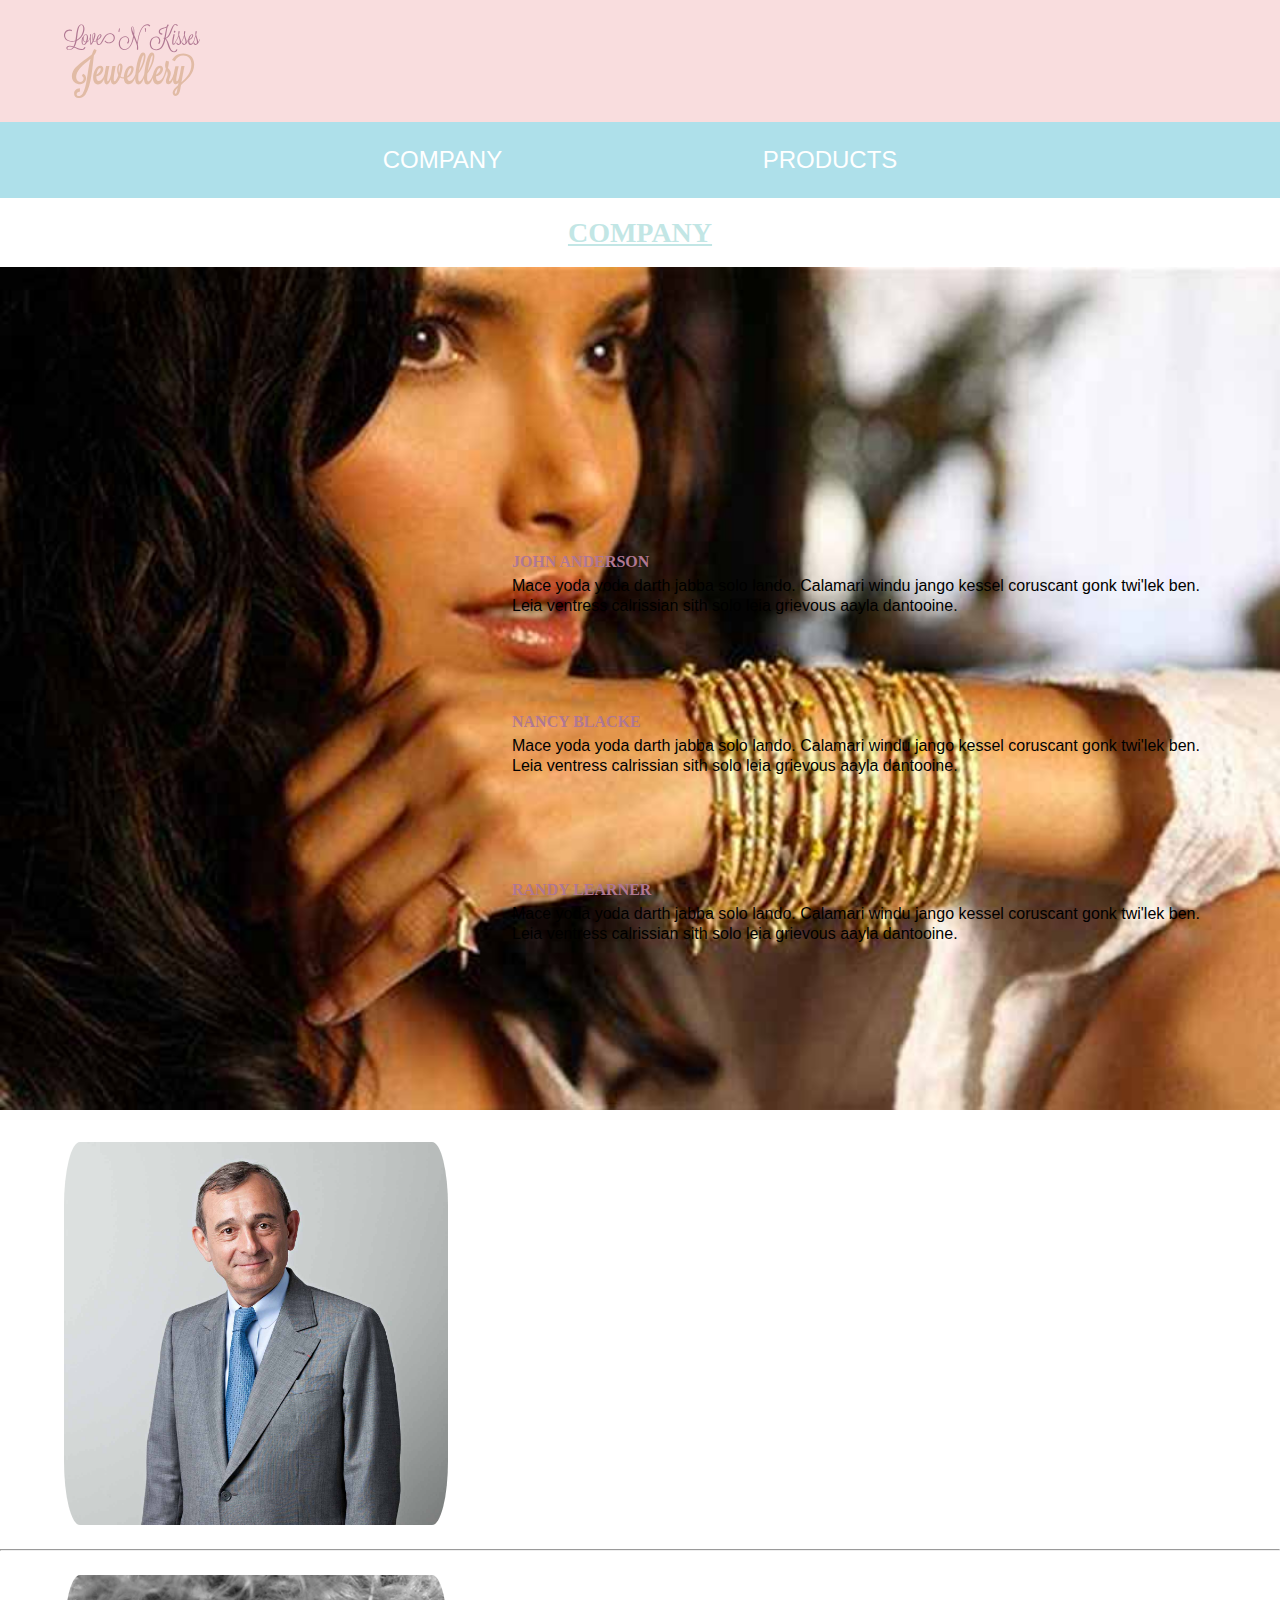
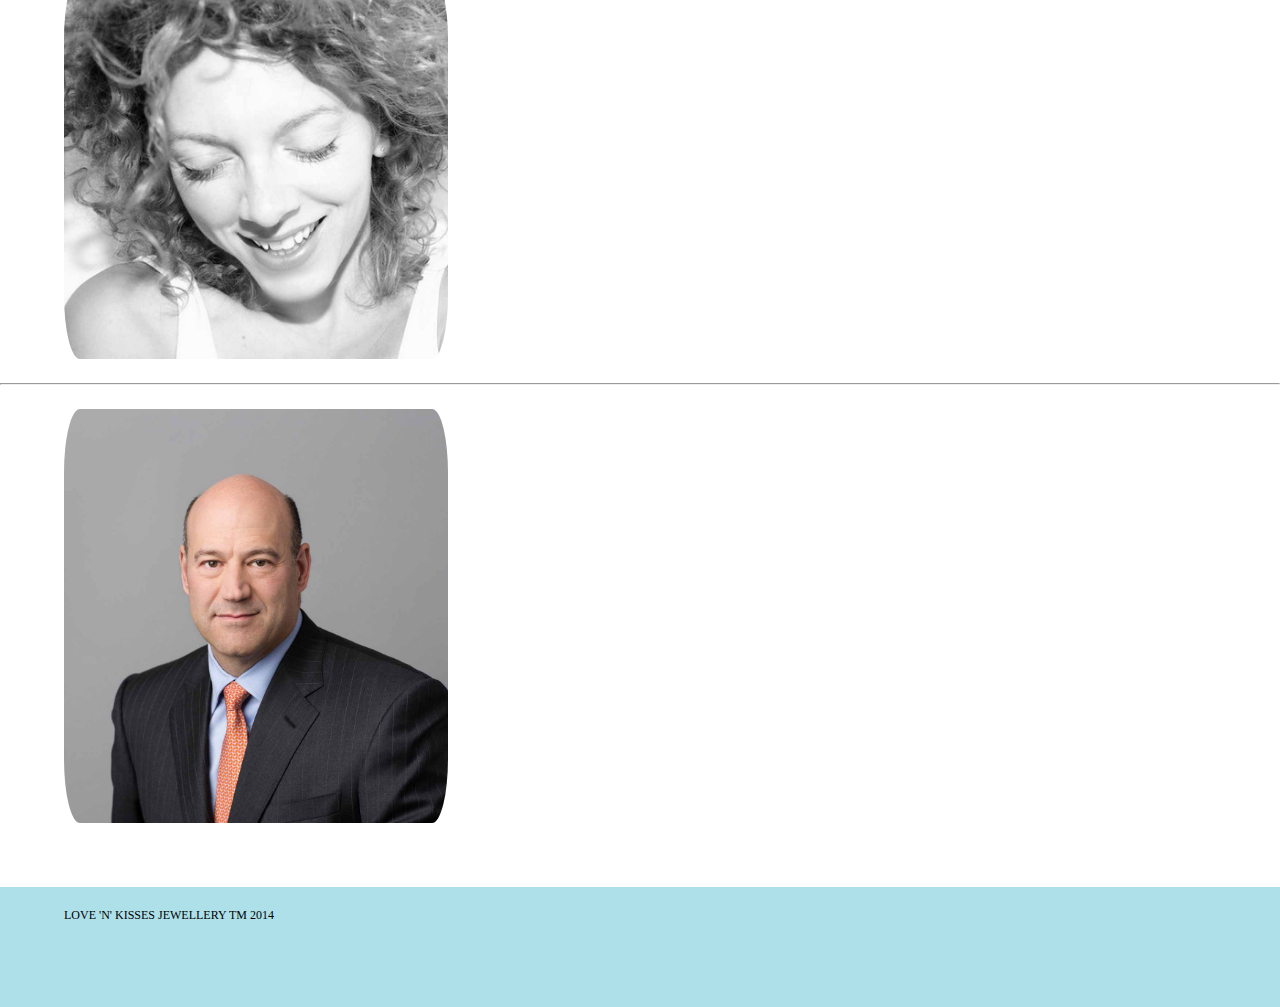
==== company.html @ fb837c87 "CSS and HTML made" ====
<!DOCTYPE html>
<html lang="en-ca">
<head>
	<meta charset="utf-8">
	<title>LOVE 'N' KISSES JEWELLERY</title>
	<meta name="viewport" content="width=device-width,initial-scale=1">
    <link href="css/general.css" rel="stylesheet">
</head>
<body>
    
    <header>
        <a href="index.html">
            <img src="images/lavinskas-logo.svg" alt="logo" class="logo">
        </a>
        
        <nav class="nav-top">
            <ul>
                <li><a href="company.html">COMPANY</a></li>
                <li><a href="products.html">PRODUCTS</a></li>
            </ul>
        </nav>
    </header>
    
    <article>
    
        <h1>COMPANY</h1>
        
        <figure>
            <a>
                <img src="images/lnk20.jpg" alt="girl wearing bracelets">
            </a>
        </figure>     
        
        <p class="andersonname">JOHN ANDERSON</p>
        
         <a>
            <img src="images/lnk21.jpg" alt="Man" class="anderson">
        </a>
        
        <p class="andersonp">Mace yoda yoda darth jabba solo lando. Calamari windu jango kessel coruscant gonk twi'lek ben. Leia ventress calrissian sith solo leia grievous aayla dantooine. </p>
        
     <hr>
        
        <p class="blackename">NANCY BLACKE</p>
        
         <a>
            <img src="images/lnk23.jpg" alt="Woman" class="blacke">
        </a>
        
        <p class="blackep">Mace yoda yoda darth jabba solo lando. Calamari windu jango kessel coruscant gonk twi'lek ben. Leia ventress calrissian sith solo leia grievous aayla dantooine. </p>
        
     <hr>
        
        <p class="learnername">RANDY LEARNER</p>
        
         <a>
            <img src="images/lnk22.jpg" alt="Man" class="learner">
        </a>
        
        <p class="learnerp">Mace yoda yoda darth jabba solo lando. Calamari windu jango kessel coruscant gonk twi'lek ben. Leia ventress calrissian sith solo leia grievous aayla dantooine. </p>
        
    </article>
    
    <footer>
           <nav class="nav-bottom">
            LOVE 'N' KISSES JEWELLERY TM 2014
        </nav>  
    </footer>
</body>
</html>
---- css/general.css ----
@charset "utf-8";

@-moz-viewport { width: device-width; scale: 1; }
@-ms-viewport { width: device-width; scale: 1; }
@-o-viewport { width: device-width; scale: 1; }
@-webkit-viewport { width: device-width; scale: 1; }
@viewport { width: device-width; scale: 1; }

* {
	-moz-box-sizing: border-box;
	-webkit-box-sizing: border-box;
	box-sizing: border-box;
}

html {
	-moz-text-size-adjust: 100%;
	-ms-text-size-adjust: 100%;
	-webkit-text-size-adjust: 100%;
	text-size-adjust: 100%;
    
    font-size: 100%;
}

img {
	width: 100%;
    display: block;
}

p {
    font-family: 'Ruluko', helvetica, arial, sans-serif;
    line-height: 1.25rem;
} 

h1 {
    text-align: center;
    margin: 3rem, 0;
    color: #C2E6E5;
    font-family: 'Playfair Display SC', georgia, times, serif;
    font-weight: bold;
    font-size: 1.75rem;
    text-decoration: underline;
}

body {
    margin: 0;
    padding: 0;
}

header {
    background-color: #f9ddde;
}

.wing ring {
    padding: 0;
}

.logo {
    width: 8.5rem;
    height: auto;
    float: left;
    margin: 1.5rem 5%
}

.nav-top {
    clear: both;
}

.nav-top ul {
    margin: 0;
    padding: 0;
    background-color: #aee0ea;
    text-align: center;
    font-family: 'Ruluko', helvetica, arial, sans-serif;
}

.nav-top li {
    margin: 0;
    padding: 0;
    display: inline;
}

.nav-top a,
.nav-top a:link,
.nav-top a:visited {
    display: inline-block;
    margin: 0;
    padding: 1.5rem 10%;
    color: white;
    font-size: 1.5rem;
    text-decoration: none;
}

p {
    margin: 0;
    padding: 1rem 5%;
}

figure {
    margin: 0 auto 1rem;
    width: 100%;
}

footer {
    margin-top: 3rem;
    padding: 1rem 5% 5rem;
    background-color: #aee0ea;
}

.nav-bottom {
    color: black;
    font-size: .75rem;
    line-height: 1.5rem;
}

hr {
    color: #c2e6e5;
}

.store {
    margin: 2rem;
    padding: 0;
    width: 80%;
}
    
.anderson {
    width: 40%;
    border-radius: 5rem;
    margin: 0;
    padding: 1rem 5%;;
}

.learner {
    width: 40%;
    border-radius: 5rem;
    margin: 0;
    padding: 1rem 5%;;
}

.blacke {
    width: 40%;
    border-radius: 5rem;
    margin: 0;
    padding: 1rem 5%;
}

.andersonp {
    position: absolute;
    left: 35%;
    top: 35rem;
}

.andersonname {
    position: absolute;
    left: 35%;
    top: 33.5rem;
    font-family: 'Playfair Display SC', georgia, times, serif;
    font-weight: bold;
    color: #b07792;
}

.blackep {
    position: absolute;
    left: 35%;
    top: 45rem;
}

.blackename{
    position: absolute;
    left: 35%;
    top: 43.5rem;
    font-family: 'Playfair Display SC', georgia, times, serif;
    font-weight: bold;
    color: #b07792;
}

.learnerp {
    position: absolute;
    left: 35%;
    top: 55.5rem;
}

.learnername{
    position: absolute;
    left: 35%;
    top: 54rem;
    font-family: 'Playfair Display SC', georgia, times, serif;
    font-weight: bold;
    color: #b07792;
}

.products1 {
    font-family: 'Playfair Display SC', georgia, times, serif;
    font-weight: bold;
    color: #b07792; 
}

.products2 {
    font-family: 'Playfair Display SC', georgia, times, serif;
    font-weight: bold;
    color: #b07792; 
}

.products3 {
    font-family: 'Playfair Display SC', georgia, times, serif;
    font-weight: bold;
    color: #b07792; 
}

.products4 {
    font-family: 'Playfair Display SC', georgia, times, serif;
    font-weight: bold;
    color: #b07792; 
}

.products5 {
    font-family: 'Playfair Display SC', georgia, times, serif;
    font-weight: bold;
    color: #b07792; 
}

.products6 {
    font-family: 'Playfair Display SC', georgia, times, serif;
    font-weight: bold;
    color: #b07792; 
}

.n1 {
    width: 30%;
    
}

.n2 {
    width: 30%;
    position: absolute;
    left: 35%;
    top: 20.8rem;
}

.n3 {
    width: 30%;
    position: absolute;
    left: 70%;
    top: 20.8rem;
}

.b1 {
    width: 30%;
}

.b2 {
    width: 30%;
    position: absolute;
    left: 35%;
    top: 31.3rem;
}

.b3 {
    width: 30%;
    position: absolute;
    left: 70%;
    top: 31.3rem;
}

.c1 {
    width: 30%;
}

.c2 {
    width: 30%;
    position: absolute;
    left: 35%;
    top: 41.8rem;
}

.c3 {
    width: 30%;
    position: absolute;
    left: 70%;
    top: 41.8rem;
}

.r1 {
    width: 30%;
}

.r2 {
    width: 30%;
    position: absolute;
    left: 35%;
    top: 52.3rem;
}

.r3 {
    width: 30%;
    position: absolute;
    left: 70%;
    top: 52.3rem;
}

.e1 {
    width: 30%;
}

.e2 {
    width: 30%;
    position: absolute;
    left: 35%;
    top: 62.8rem;
}

.e3 {
    width: 30%;
    position: absolute;
    left: 70%;
    top: 62.8rem;
}

.br1 {
    width: 30%;
}

.br2 {
    width: 30%;
    position: absolute;
    left: 35%;
    top: 73.3rem;
}

.br3 {
    width: 30%;
    position: absolute;
    left: 70%;
    top: 73.3rem;
}
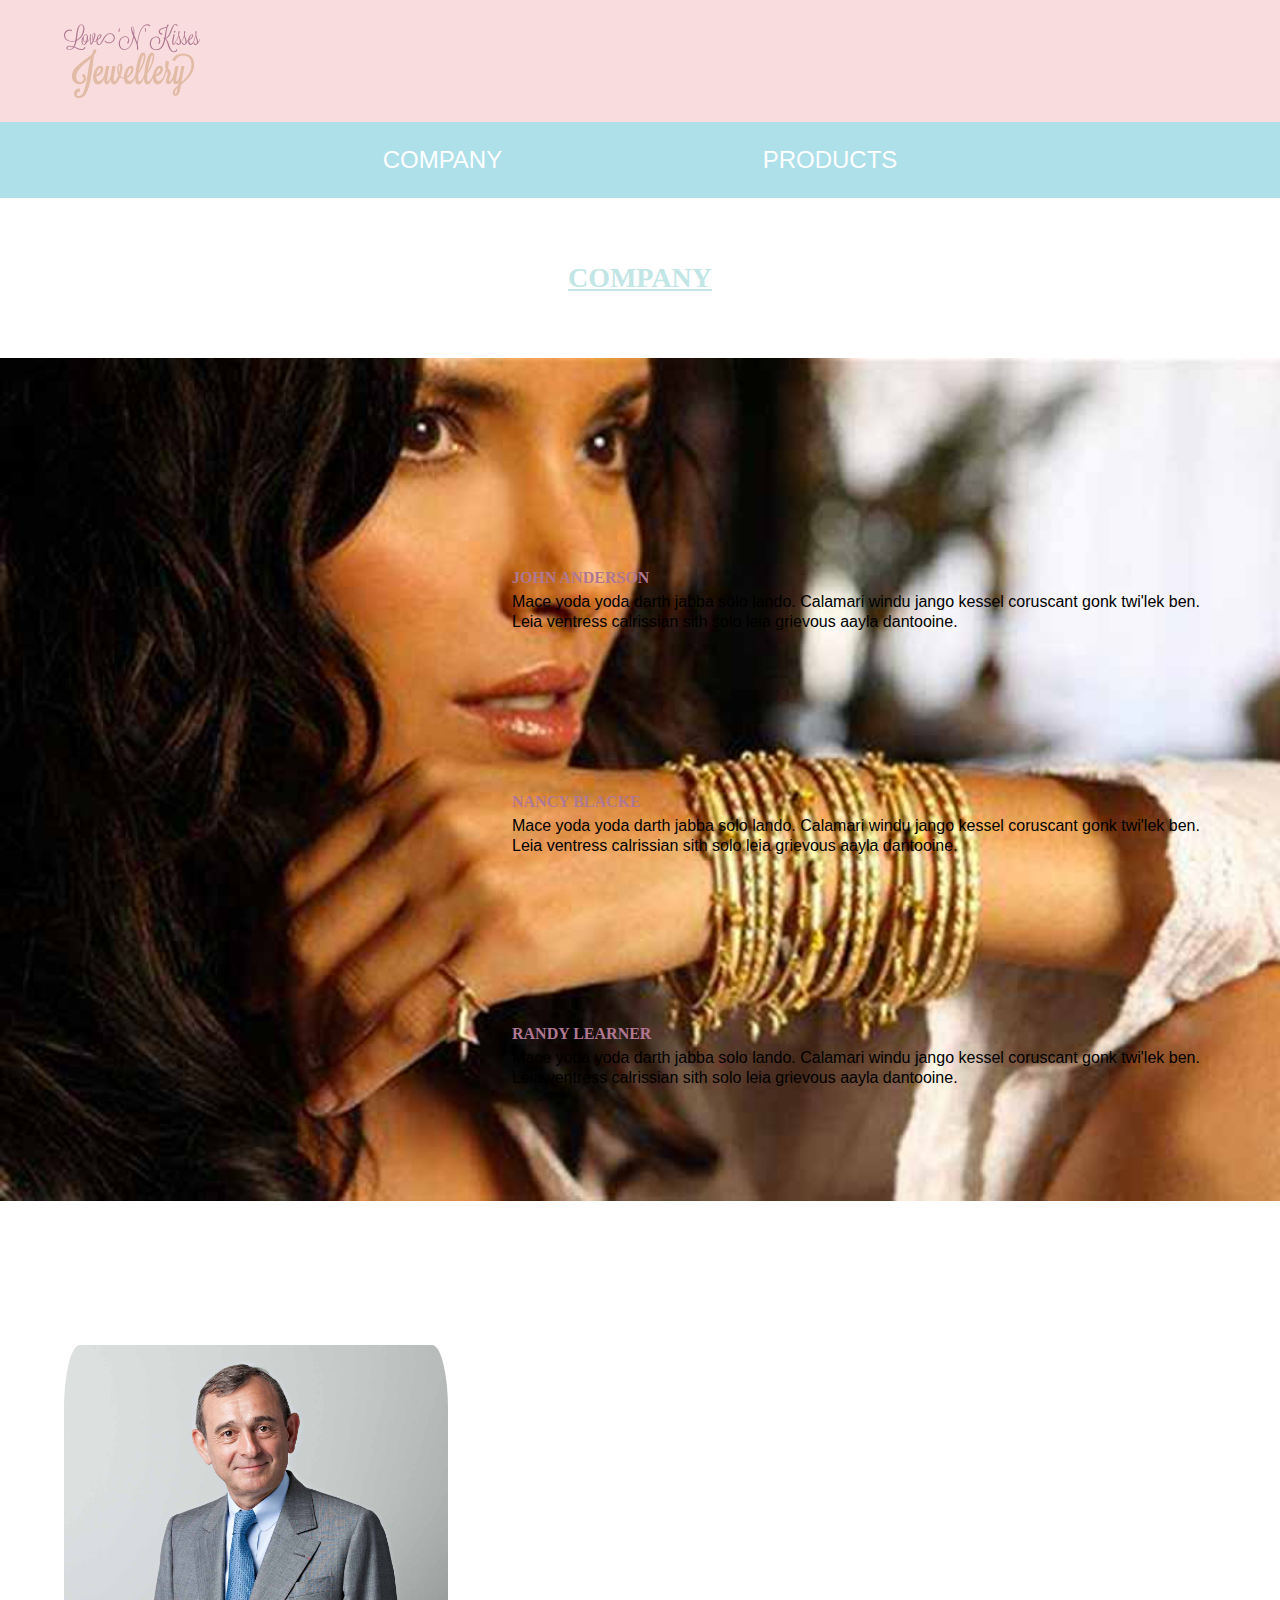
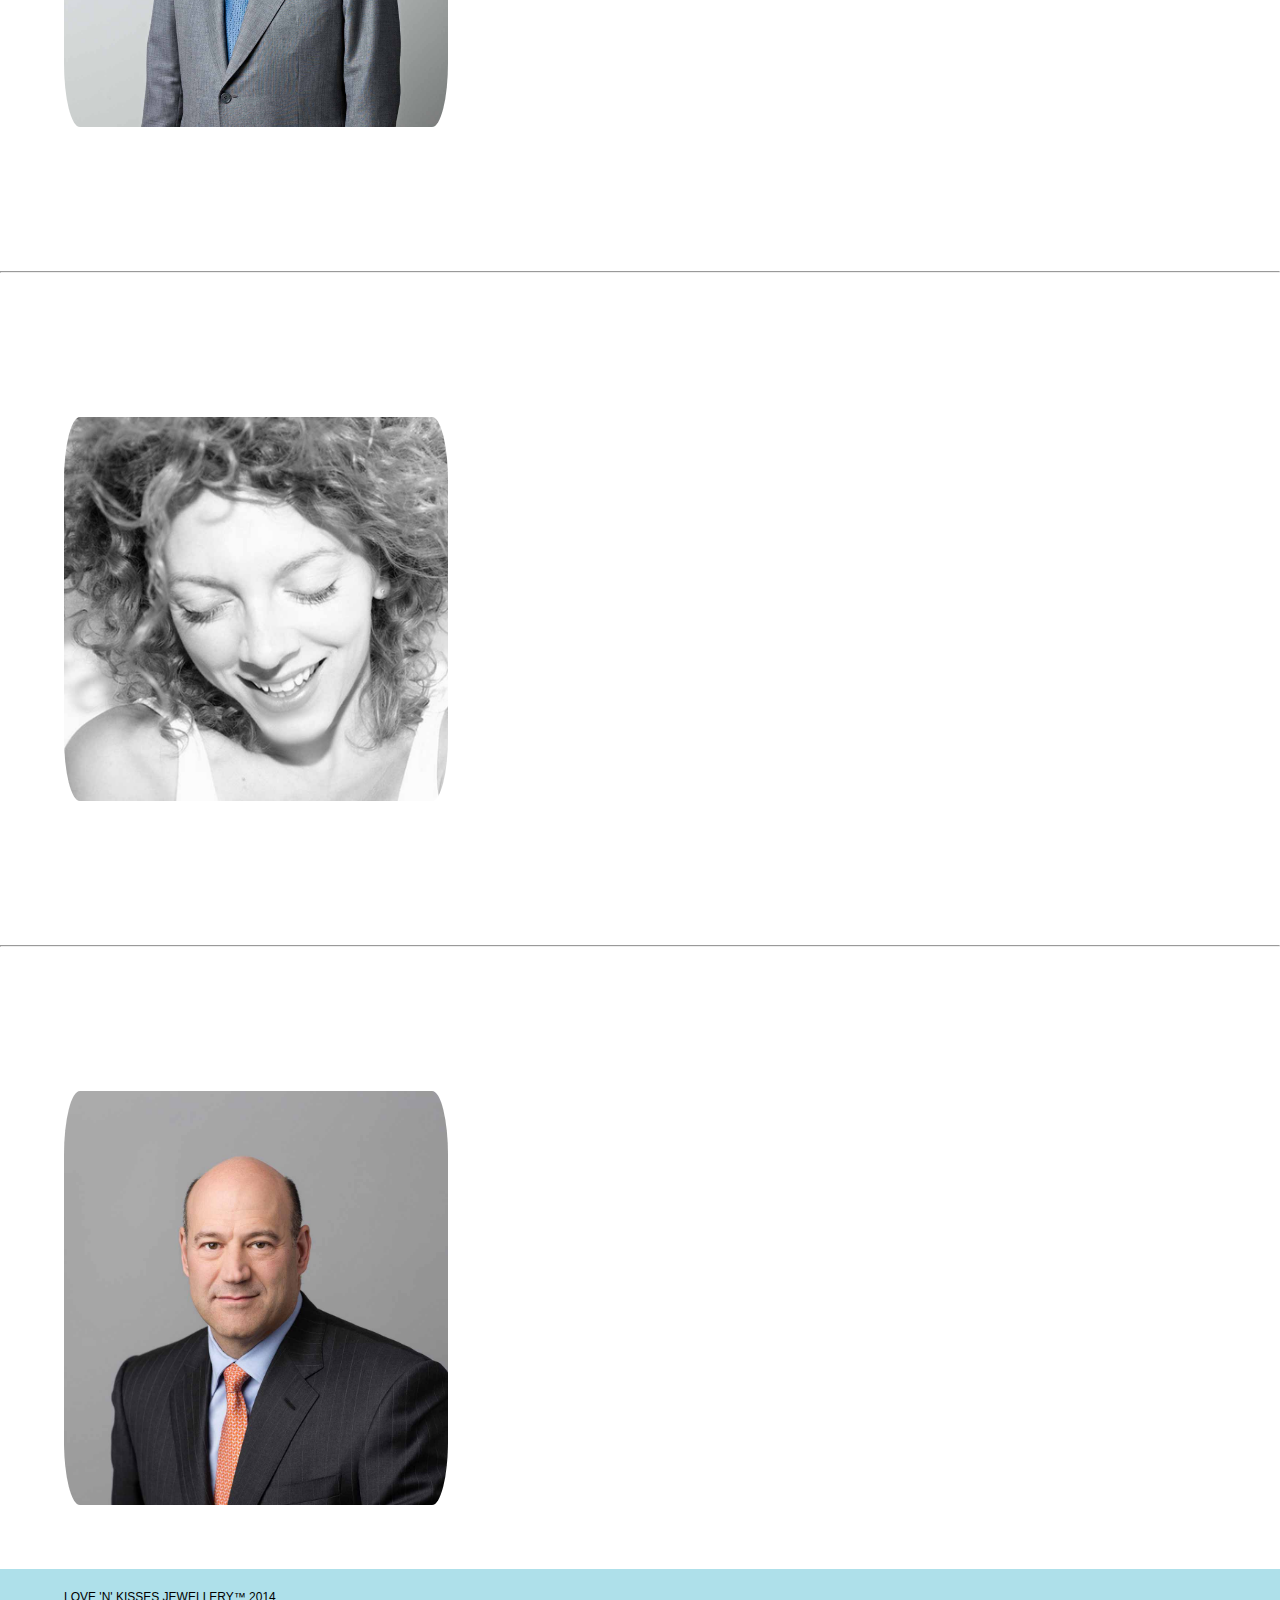
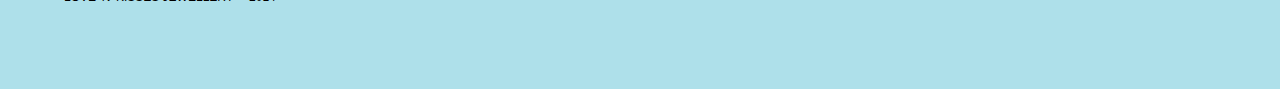
==== commit 0af55e6a: "changes" ====
--- a/company.html
+++ b/company.html
@@ -27,7 +27,7 @@
         
         <figure>
             <a>
-                <img src="images/lnk20.jpg" alt="girl wearing bracelets">
+                <img src="images/lnk20.jpg" alt="girl wearing bracelets" class="braceletheader">
             </a>
         </figure>     
         
@@ -63,7 +63,7 @@
     
     <footer>
            <nav class="nav-bottom">
-            LOVE 'N' KISSES JEWELLERY TM 2014
+            LOVE 'N' KISSES JEWELLERY™ 2014
         </nav>  
     </footer>
 </body>
--- a/css/general.css
+++ b/css/general.css
@@ -33,7 +33,7 @@
 
 h1 {
     text-align: center;
-    margin: 3rem, 0;
+    margin: 5%;
     color: #C2E6E5;
     font-family: 'Playfair Display SC', georgia, times, serif;
     font-weight: bold;
@@ -95,6 +95,10 @@
     padding: 1rem 5%;
 }
 
+hr {
+    margin: 10% 0; 
+}
+
 figure {
     margin: 0 auto 1rem;
     width: 100%;
@@ -104,6 +108,7 @@
     margin-top: 3rem;
     padding: 1rem 5% 5rem;
     background-color: #aee0ea;
+    font-family: 'Playfair Display SC', helvetica, arial, sans-serif;
 }
 
 .nav-bottom {
@@ -112,21 +117,30 @@
     line-height: 1.5rem;
 }
 
-hr {
-    color: #c2e6e5;
-}
-
 .store {
-    margin: 2rem;
+    margin-top: 10%;
+    margin-left: 10%;
     padding: 0;
     width: 80%;
+}
+
+figcaption {
+    font-family: 'Playfair Display SC', georgia, times, serif;
+    font-weight: bold;
+    text-align: center;
+    background: #f9ddde;
+    margin: 3% 0;
+}
+
+.braceletheader {
+    margin: 0 0 10%;
 }
     
 .anderson {
     width: 40%;
     border-radius: 5rem;
     margin: 0;
-    padding: 1rem 5%;;
+    padding: 1rem 5%;
 }
 
 .learner {
@@ -146,13 +160,13 @@
 .andersonp {
     position: absolute;
     left: 35%;
-    top: 35rem;
+    top: 36rem;
 }
 
 .andersonname {
     position: absolute;
     left: 35%;
-    top: 33.5rem;
+    top: 34.5rem;
     font-family: 'Playfair Display SC', georgia, times, serif;
     font-weight: bold;
     color: #b07792;
@@ -161,13 +175,14 @@
 .blackep {
     position: absolute;
     left: 35%;
-    top: 45rem;
+    top: 50rem;
+    margin: 5%, 0;
 }
 
 .blackename{
     position: absolute;
     left: 35%;
-    top: 43.5rem;
+    top: 48.5rem;
     font-family: 'Playfair Display SC', georgia, times, serif;
     font-weight: bold;
     color: #b07792;
@@ -176,13 +191,13 @@
 .learnerp {
     position: absolute;
     left: 35%;
-    top: 55.5rem;
+    top: 64.5rem;
 }
 
 .learnername{
     position: absolute;
     left: 35%;
-    top: 54rem;
+    top: 63rem;
     font-family: 'Playfair Display SC', georgia, times, serif;
     font-weight: bold;
     color: #b07792;
@@ -233,14 +248,14 @@
     width: 30%;
     position: absolute;
     left: 35%;
-    top: 20.8rem;
+    top: 20.4rem;
 }
 
 .n3 {
     width: 30%;
     position: absolute;
     left: 70%;
-    top: 20.8rem;
+    top: 20.4rem;
 }
 
 .b1 {
@@ -251,14 +266,14 @@
     width: 30%;
     position: absolute;
     left: 35%;
-    top: 31.3rem;
+    top: 30.9rem;
 }
 
 .b3 {
     width: 30%;
     position: absolute;
     left: 70%;
-    top: 31.3rem;
+    top: 30.9rem;
 }
 
 .c1 {
@@ -269,14 +284,14 @@
     width: 30%;
     position: absolute;
     left: 35%;
-    top: 41.8rem;
+    top: 41.4rem;
 }
 
 .c3 {
     width: 30%;
     position: absolute;
     left: 70%;
-    top: 41.8rem;
+    top: 41.4rem;
 }
 
 .r1 {
@@ -287,14 +302,14 @@
     width: 30%;
     position: absolute;
     left: 35%;
-    top: 52.3rem;
+    top: 51.9rem;
 }
 
 .r3 {
     width: 30%;
     position: absolute;
     left: 70%;
-    top: 52.3rem;
+    top: 51.9rem;
 }
 
 .e1 {
@@ -305,14 +320,14 @@
     width: 30%;
     position: absolute;
     left: 35%;
-    top: 62.8rem;
+    top: 62.4rem;
 }
 
 .e3 {
     width: 30%;
     position: absolute;
     left: 70%;
-    top: 62.8rem;
+    top: 62.4rem;
 }
 
 .br1 {
@@ -323,12 +338,12 @@
     width: 30%;
     position: absolute;
     left: 35%;
-    top: 73.3rem;
+    top: 72.9rem;
 }
 
 .br3 {
     width: 30%;
     position: absolute;
     left: 70%;
-    top: 73.3rem;
+    top: 72.9rem;
 }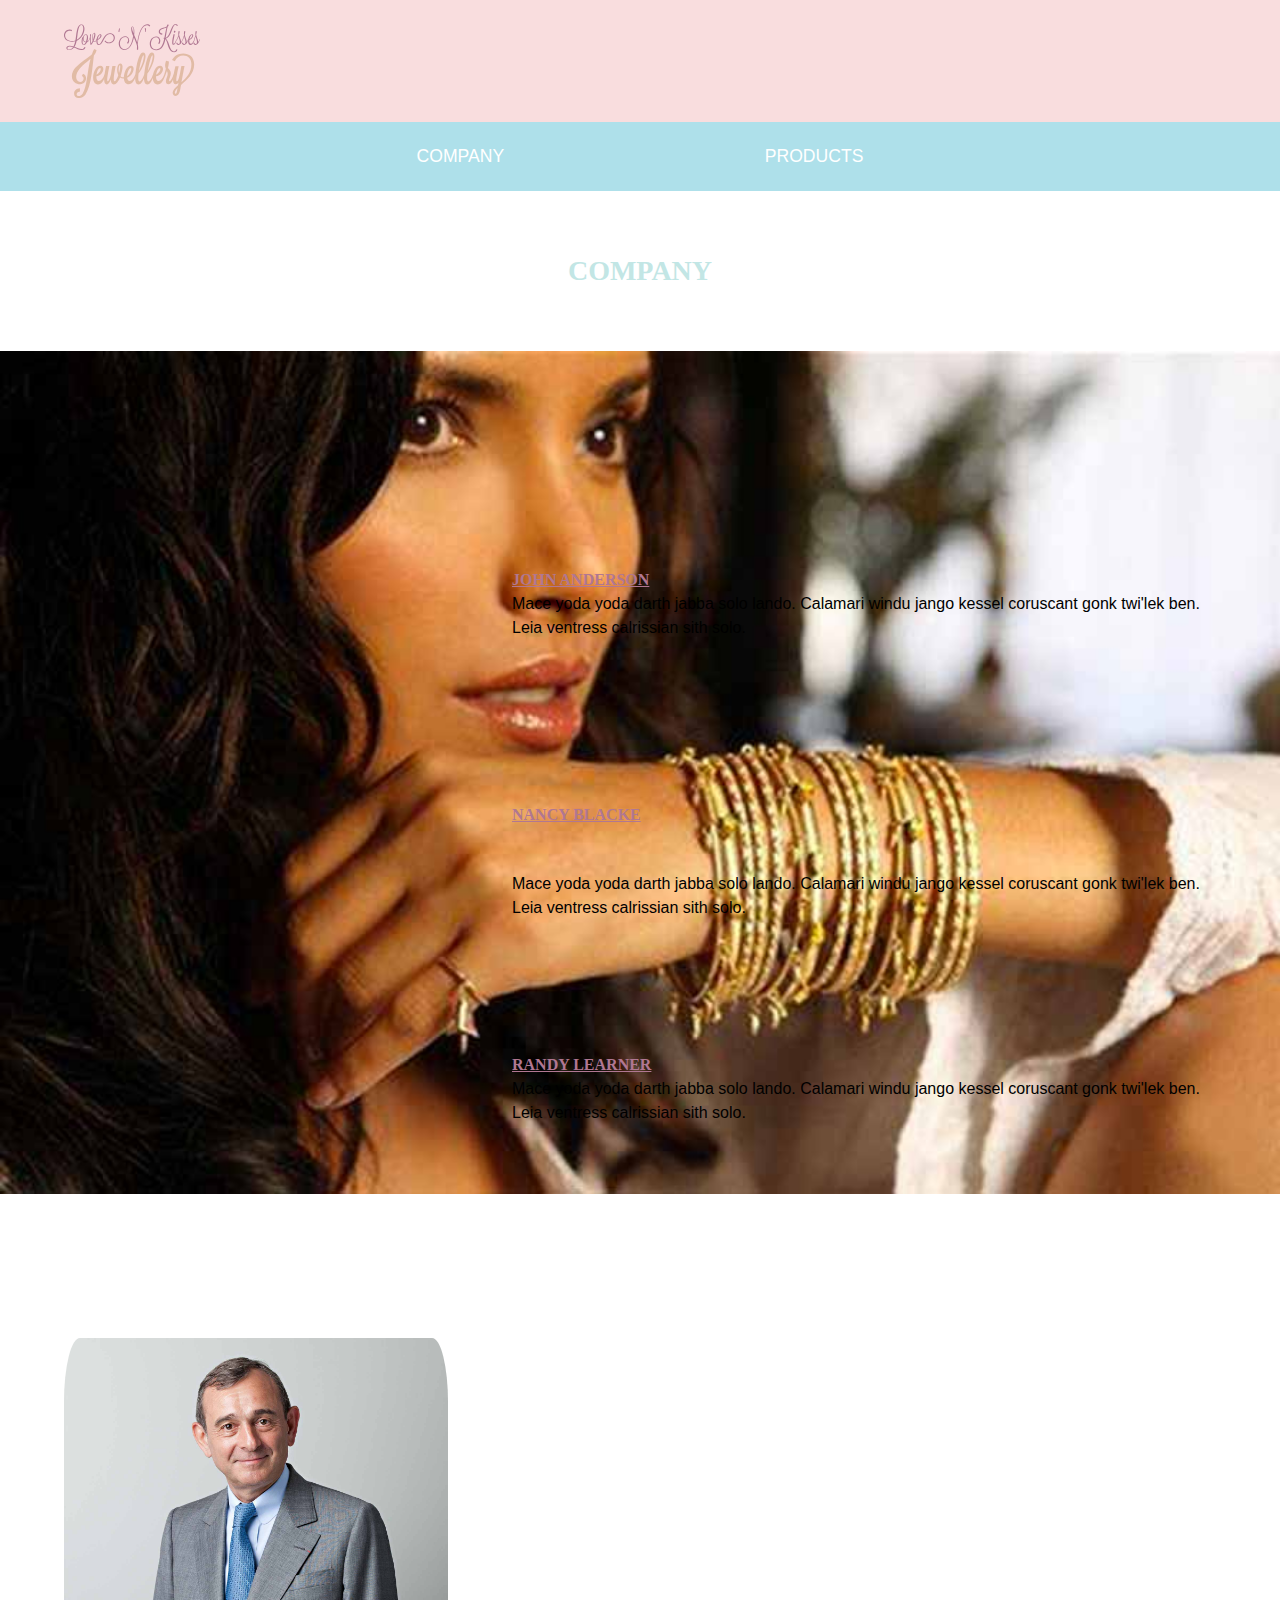
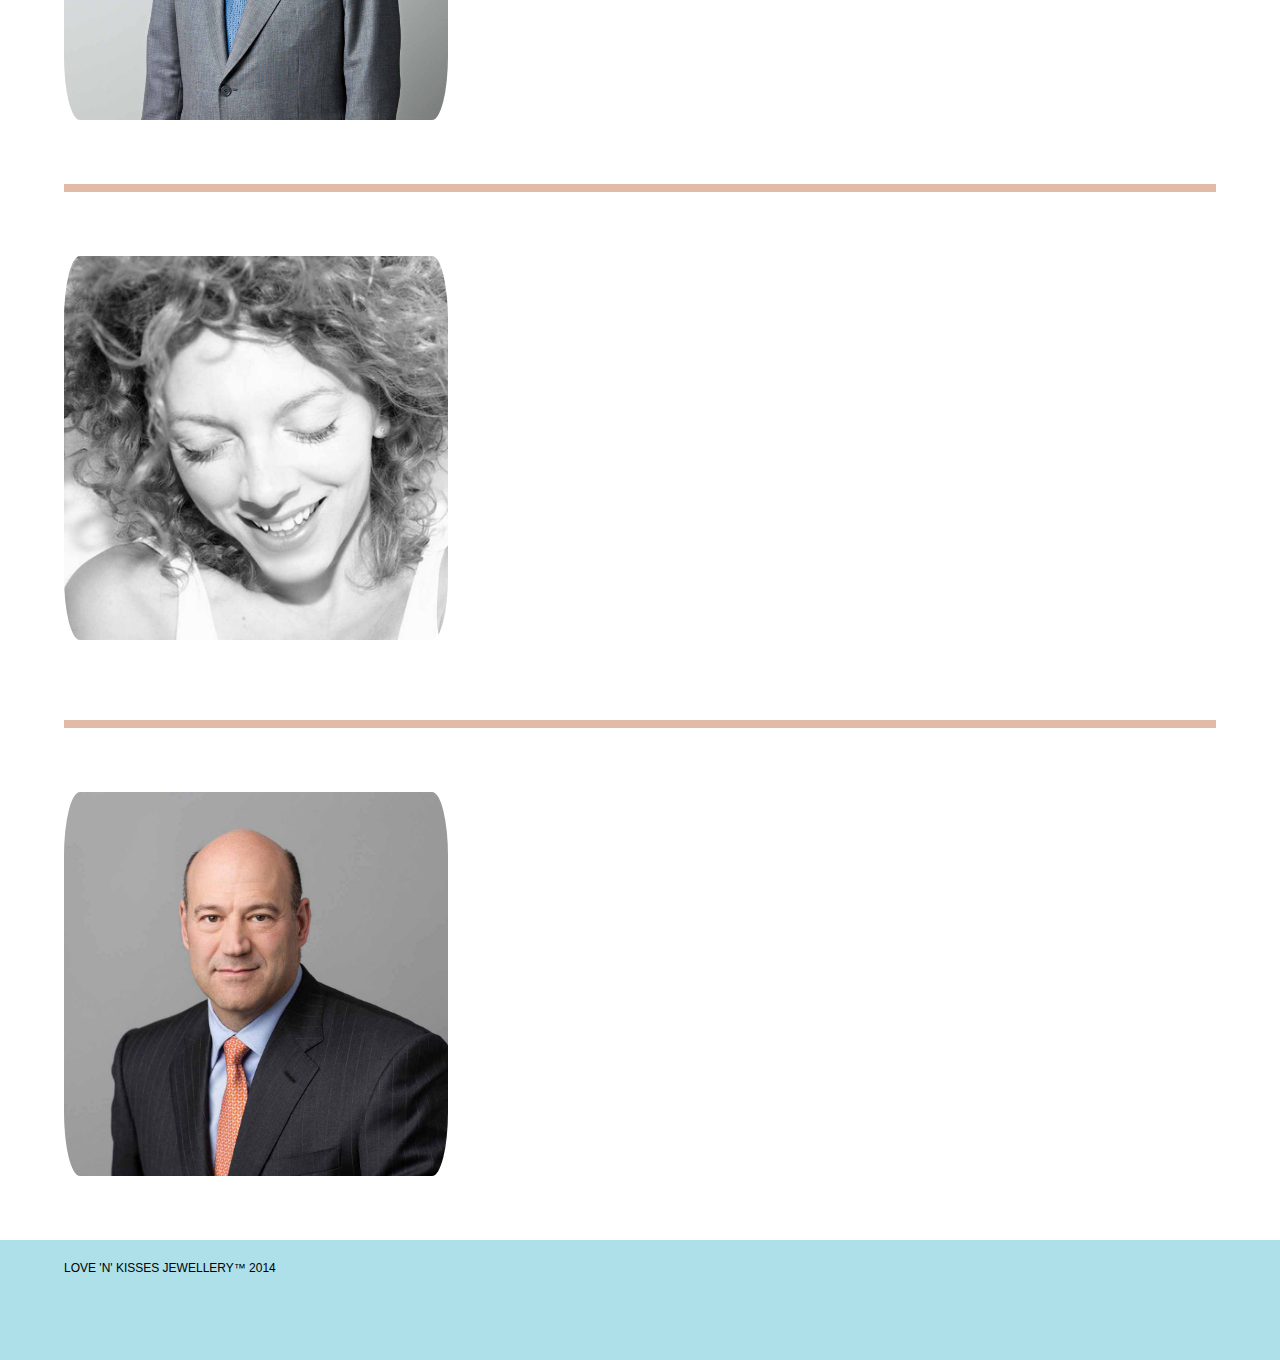
==== commit dcdc724f: "fixed" ====
--- a/company.html
+++ b/company.html
@@ -37,7 +37,7 @@
             <img src="images/lnk21.jpg" alt="Man" class="anderson">
         </a>
         
-        <p class="andersonp">Mace yoda yoda darth jabba solo lando. Calamari windu jango kessel coruscant gonk twi'lek ben. Leia ventress calrissian sith solo leia grievous aayla dantooine. </p>
+        <p class="andersonp">Mace yoda yoda darth jabba solo lando. Calamari windu jango kessel coruscant gonk twi'lek ben. Leia ventress calrissian sith solo. </p>
         
      <hr>
         
@@ -47,7 +47,7 @@
             <img src="images/lnk23.jpg" alt="Woman" class="blacke">
         </a>
         
-        <p class="blackep">Mace yoda yoda darth jabba solo lando. Calamari windu jango kessel coruscant gonk twi'lek ben. Leia ventress calrissian sith solo leia grievous aayla dantooine. </p>
+        <p class="blackep">Mace yoda yoda darth jabba solo lando. Calamari windu jango kessel coruscant gonk twi'lek ben. Leia ventress calrissian sith solo. </p>
         
      <hr>
         
@@ -57,7 +57,7 @@
             <img src="images/lnk22.jpg" alt="Man" class="learner">
         </a>
         
-        <p class="learnerp">Mace yoda yoda darth jabba solo lando. Calamari windu jango kessel coruscant gonk twi'lek ben. Leia ventress calrissian sith solo leia grievous aayla dantooine. </p>
+        <p class="learnerp">Mace yoda yoda darth jabba solo lando. Calamari windu jango kessel coruscant gonk twi'lek ben. Leia ventress calrissian sith solo. </p>
         
     </article>
     
--- a/css/general.css
+++ b/css/general.css
@@ -28,7 +28,7 @@
 
 p {
     font-family: 'Ruluko', helvetica, arial, sans-serif;
-    line-height: 1.25rem;
+    line-height: 1.5rem;
 } 
 
 h1 {
@@ -38,7 +38,6 @@
     font-family: 'Playfair Display SC', georgia, times, serif;
     font-weight: bold;
     font-size: 1.75rem;
-    text-decoration: underline;
 }
 
 body {
@@ -50,7 +49,7 @@
     background-color: #f9ddde;
 }
 
-.wing ring {
+.wing-ring {
     padding: 0;
 }
 
@@ -86,7 +85,7 @@
     margin: 0;
     padding: 1.5rem 10%;
     color: white;
-    font-size: 1.5rem;
+    font-size: 1.1rem;
     text-decoration: none;
 }
 
@@ -96,7 +95,8 @@
 }
 
 hr {
-    margin: 10% 0; 
+    margin: 3rem 5%;
+    border: .25rem solid #e1bba5;
 }
 
 figure {
@@ -118,8 +118,7 @@
 }
 
 .store {
-    margin-top: 10%;
-    margin-left: 10%;
+    margin: 20% 10% 0;
     padding: 0;
     width: 80%;
 }
@@ -153,7 +152,7 @@
 .blacke {
     width: 40%;
     border-radius: 5rem;
-    margin: 0;
+    margin: 0 0 4rem;
     padding: 1rem 5%;
 }
 
@@ -170,92 +169,116 @@
     font-family: 'Playfair Display SC', georgia, times, serif;
     font-weight: bold;
     color: #b07792;
+    text-decoration: underline;
 }
 
 .blackep {
     position: absolute;
     left: 35%;
-    top: 50rem;
-    margin: 5%, 0;
+    top: 49.5rem;
+    margin: 5% 0;
 }
 
 .blackename{
     position: absolute;
     left: 35%;
-    top: 48.5rem;
-    font-family: 'Playfair Display SC', georgia, times, serif;
-    font-weight: bold;
-    color: #b07792;
+    top: 49.2rem;
+    font-family: 'Playfair Display SC', georgia, times, serif;
+    font-weight: bold;
+    color: #b07792;
+    text-decoration: underline;
 }
 
 .learnerp {
     position: absolute;
     left: 35%;
-    top: 64.5rem;
+    top: 66.3rem;
 }
 
 .learnername{
     position: absolute;
     left: 35%;
-    top: 63rem;
-    font-family: 'Playfair Display SC', georgia, times, serif;
-    font-weight: bold;
-    color: #b07792;
+    top: 64.8rem;
+    font-family: 'Playfair Display SC', georgia, times, serif;
+    font-weight: bold;
+    color: #b07792;
+    text-decoration: underline;
 }
 
 .products1 {
     font-family: 'Playfair Display SC', georgia, times, serif;
     font-weight: bold;
     color: #b07792; 
+    background: #f9ddde;
+    padding: 2rem;
 }
 
 .products2 {
     font-family: 'Playfair Display SC', georgia, times, serif;
     font-weight: bold;
     color: #b07792; 
+    background: #f9ddde;
+    margin: 2rem 0 0;
+    padding: 2rem;
 }
 
 .products3 {
     font-family: 'Playfair Display SC', georgia, times, serif;
     font-weight: bold;
+    color: #b07792;
+    background: #f9ddde;
+    margin: 2rem 0 0;
+    padding: 2rem;
+}
+
+.products4 {
+    font-family: 'Playfair Display SC', georgia, times, serif;
+    font-weight: bold;
+    color: #b07792;
+    background: #f9ddde;
+    margin: 2rem 0 0;
+    padding: 2rem;
+}
+
+.products5 {
+    font-family: 'Playfair Display SC', georgia, times, serif;
+    font-weight: bold;
     color: #b07792; 
-}
-
-.products4 {
-    font-family: 'Playfair Display SC', georgia, times, serif;
-    font-weight: bold;
-    color: #b07792; 
-}
-
-.products5 {
-    font-family: 'Playfair Display SC', georgia, times, serif;
-    font-weight: bold;
-    color: #b07792; 
+    background: #f9ddde;
+    margin: 2rem 0 0;
+    padding: 2rem;
 }
 
 .products6 {
     font-family: 'Playfair Display SC', georgia, times, serif;
     font-weight: bold;
-    color: #b07792; 
+    color: #b07792;
+    background: #f9ddde;
+    margin: 2rem 0 0;
+    padding: 2rem;
 }
 
 .n1 {
     width: 30%;
-    
+    margin: 0;
 }
 
 .n2 {
     width: 30%;
     position: absolute;
-    left: 35%;
-    top: 20.4rem;
+    left: 27.5%;
+    top: 20.1rem;
+    margin: 2rem;
+    display: inline-block;
 }
 
 .n3 {
     width: 30%;
     position: absolute;
-    left: 70%;
-    top: 20.4rem;
+    left: 62%;
+    top: 20.1rem;
+    margin: 2rem;
+    display: inline-block;
 }
 
 .b1 {
@@ -265,15 +288,19 @@
 .b2 {
     width: 30%;
     position: absolute;
-    left: 35%;
-    top: 30.9rem;
+    left: 27.5%;
+    top: 34.9rem;
+    margin: 2rem;
+    display: inline-block;
 }
 
 .b3 {
     width: 30%;
     position: absolute;
-    left: 70%;
-    top: 30.9rem;
+    left: 62%;
+    top: 34.9rem;
+    margin: 2rem;
+    display: inline-block;
 }
 
 .c1 {
@@ -283,15 +310,19 @@
 .c2 {
     width: 30%;
     position: absolute;
-    left: 35%;
-    top: 41.4rem;
+    left: 27.5%;
+    top: 49.6rem;
+    margin: 2rem;
+    display: inline-block;
 }
 
 .c3 {
     width: 30%;
     position: absolute;
-    left: 70%;
-    top: 41.4rem;
+    left: 62%;
+    top: 49.6rem;
+    margin: 2rem;
+    display: inline-block;
 }
 
 .r1 {
@@ -301,15 +332,19 @@
 .r2 {
     width: 30%;
     position: absolute;
-    left: 35%;
-    top: 51.9rem;
+    left: 27.5%;
+    top: 64.4rem;
+    margin: 2rem;
+    display: inline-block;
 }
 
 .r3 {
     width: 30%;
     position: absolute;
-    left: 70%;
-    top: 51.9rem;
+    left: 62%;
+    top: 64.4rem;
+    margin: 2rem;
+    display: inline-block;
 }
 
 .e1 {
@@ -319,15 +354,19 @@
 .e2 {
     width: 30%;
     position: absolute;
-    left: 35%;
-    top: 62.4rem;
+    left: 27.5%;
+    top: 79.1rem;
+    margin: 2rem;
+    display: inline-block;
 }
 
 .e3 {
     width: 30%;
     position: absolute;
-    left: 70%;
-    top: 62.4rem;
+    left: 62%;
+    top: 79.1rem;
+    margin: 2rem;
+    display: inline-block;
 }
 
 .br1 {
@@ -337,13 +376,21 @@
 .br2 {
     width: 30%;
     position: absolute;
-    left: 35%;
-    top: 72.9rem;
+    left: 27.5%;
+    top: 93.9rem;
+    margin: 2rem;
+    display: inline-block;
 }
 
 .br3 {
     width: 30%;
     position: absolute;
-    left: 70%;
-    top: 72.9rem;
+    left: 62%;
+    top: 93.9rem;
+    margin: 2rem;
+    display: inline-block;
+}
+
+.necklaces {
+    display: inline-block;
 }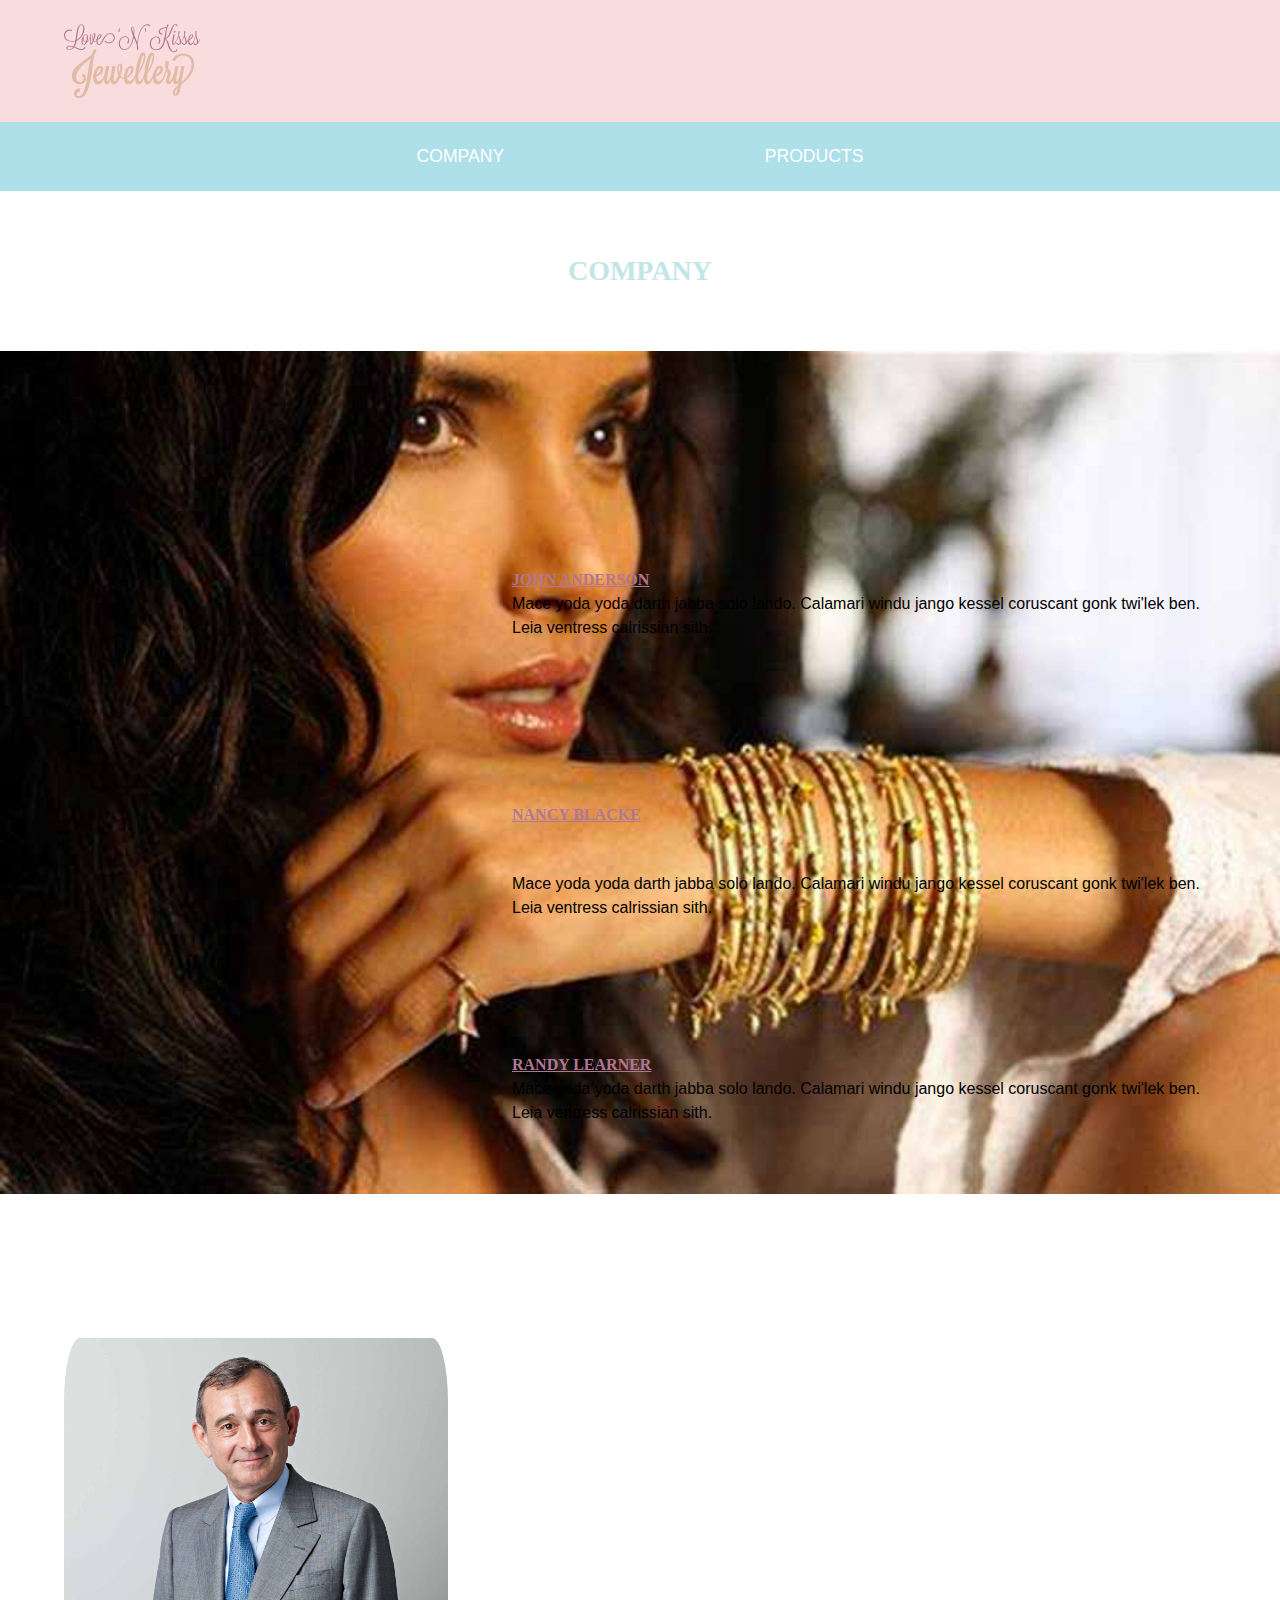
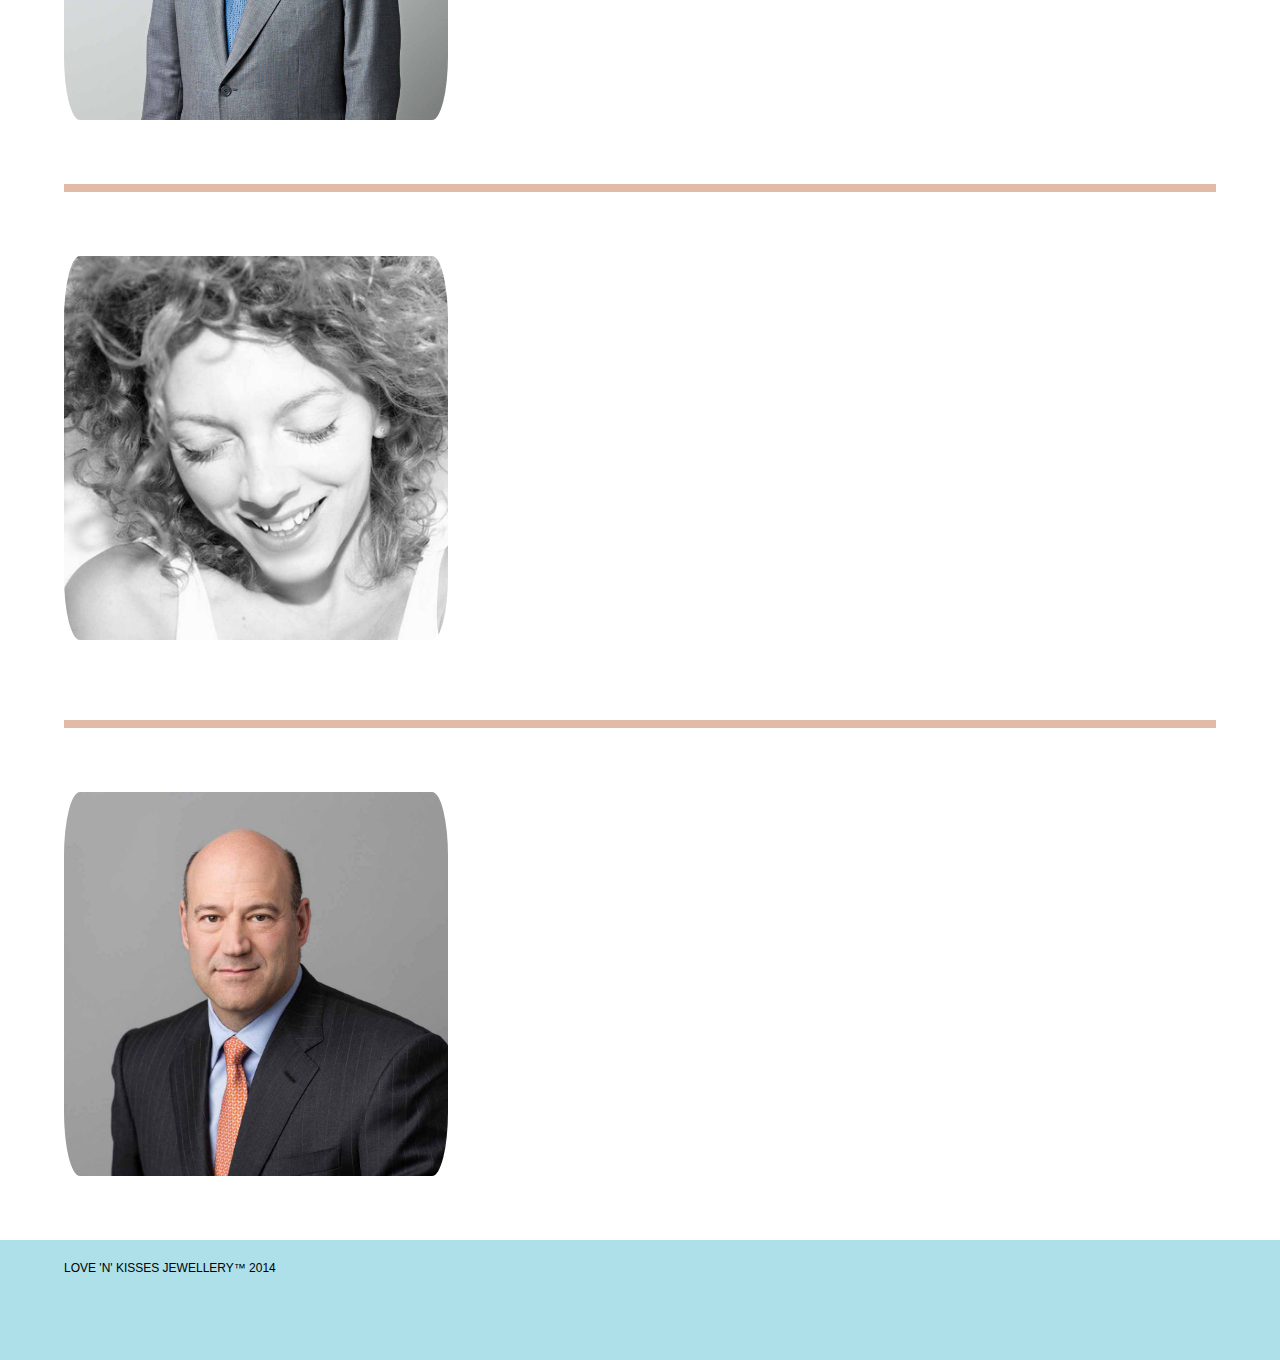
==== commit 1b0a256f: "sith" ====
--- a/company.html
+++ b/company.html
@@ -37,7 +37,7 @@
             <img src="images/lnk21.jpg" alt="Man" class="anderson">
         </a>
         
-        <p class="andersonp">Mace yoda yoda darth jabba solo lando. Calamari windu jango kessel coruscant gonk twi'lek ben. Leia ventress calrissian sith solo. </p>
+        <p class="andersonp">Mace yoda yoda darth jabba solo lando. Calamari windu jango kessel coruscant gonk twi'lek ben. Leia ventress calrissian sith. </p>
         
      <hr>
         
@@ -47,7 +47,7 @@
             <img src="images/lnk23.jpg" alt="Woman" class="blacke">
         </a>
         
-        <p class="blackep">Mace yoda yoda darth jabba solo lando. Calamari windu jango kessel coruscant gonk twi'lek ben. Leia ventress calrissian sith solo. </p>
+        <p class="blackep">Mace yoda yoda darth jabba solo lando. Calamari windu jango kessel coruscant gonk twi'lek ben. Leia ventress calrissian sith. </p>
         
      <hr>
         
@@ -57,7 +57,7 @@
             <img src="images/lnk22.jpg" alt="Man" class="learner">
         </a>
         
-        <p class="learnerp">Mace yoda yoda darth jabba solo lando. Calamari windu jango kessel coruscant gonk twi'lek ben. Leia ventress calrissian sith solo. </p>
+        <p class="learnerp">Mace yoda yoda darth jabba solo lando. Calamari windu jango kessel coruscant gonk twi'lek ben. Leia ventress calrissian sith. </p>
         
     </article>
     
